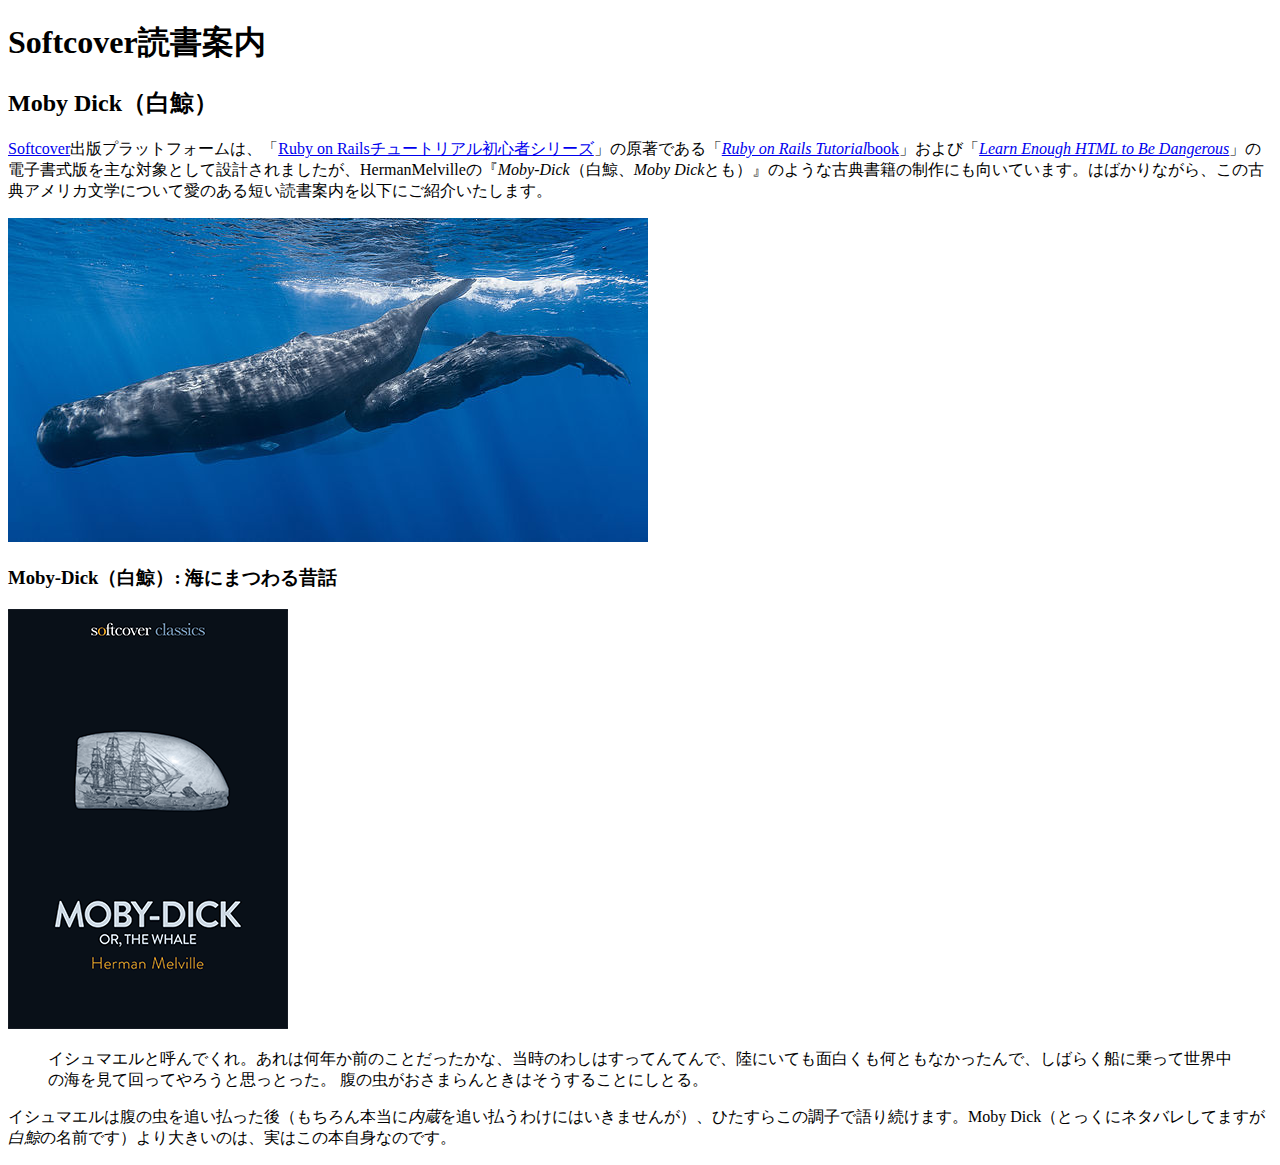
==== moby_dick.html @ f3ca4da6 "add moby_dick html" ====
<!DOCTYPE html>
<html lang="ja">

<head>
  <title>Moby Dick（白鯨）</title>
  <meta charset="utf-8">
</head>

<body>

  <!-- スタイルをもっと追加すること（最後のセクションで行う予定）-->
  <header>
    <h1>Softcover読書案内</h1>
    <h2>Moby Dick（白鯨）</h2>
  </header>

  <div>
    <p>
      <a href="https://www.softcover.io/">Softcover</a>出版プラットフォームは、「<a href="https://railstutorial.jp/">Ruby on
        Railsチュートリアル初心者シリーズ</a>」の原著である「<a href="https://railstutorial.org/book"><em>Ruby on Rails
          Tutorial</em>book</a>」および「<a href="https://learnenough.com/html"><em>Learn Enough HTML to Be
          Dangerous</em></a>」の電子書式版を主な対象として設計されましたが、HermanMelvilleの『<em>Moby-Dick</em>（白鯨、<em>Moby
        Dick</em>とも）』のような古典書籍の制作にも向いています。はばかりながら、この古典アメリカ文学について愛のある短い読書案内を以下にご紹介いたします。
    </p>
  </div>

  <a href="https://commons.wikimedia.org/wiki/File:Sperm_whale_pod.jpg"><img src="images/sperm_whales.jpg"></a>

  <div>

    <h3>Moby-Dick（白鯨）: 海にまつわる昔話</h3>

    <a href="https://www.softcover.io/read/6070fb03/moby-dick" target="_blank" rel="noopener">
      <img src="images/moby_dick.png" alt="Moby-Dick（白鯨）">
    </a>

    <blockquote>
      <p>
        <span>イシュマエルと呼んでくれ。</span>あれは何年か前のことだったかな、当時のわしはすってんてんで、陸にいても面白くも何ともなかったんで、しばらく船に乗って世界中の海を見て回ってやろうと思っとった。
        腹の虫がおさまらんときはそうすることにしとる。
      </p>
    </blockquote>

    <p>
      イシュマエルは腹の虫を追い払った後（もちろん本当に<em>内蔵</em>を追い払うわけにはいきませんが）、ひたすらこの調子で語り続けます。Moby
      Dick（とっくにネタバレしてますが<em>白鯨</em>の名前です）より大きいのは、実はこの本自身なのです。
    </p>
  </div>
</body>

</html>
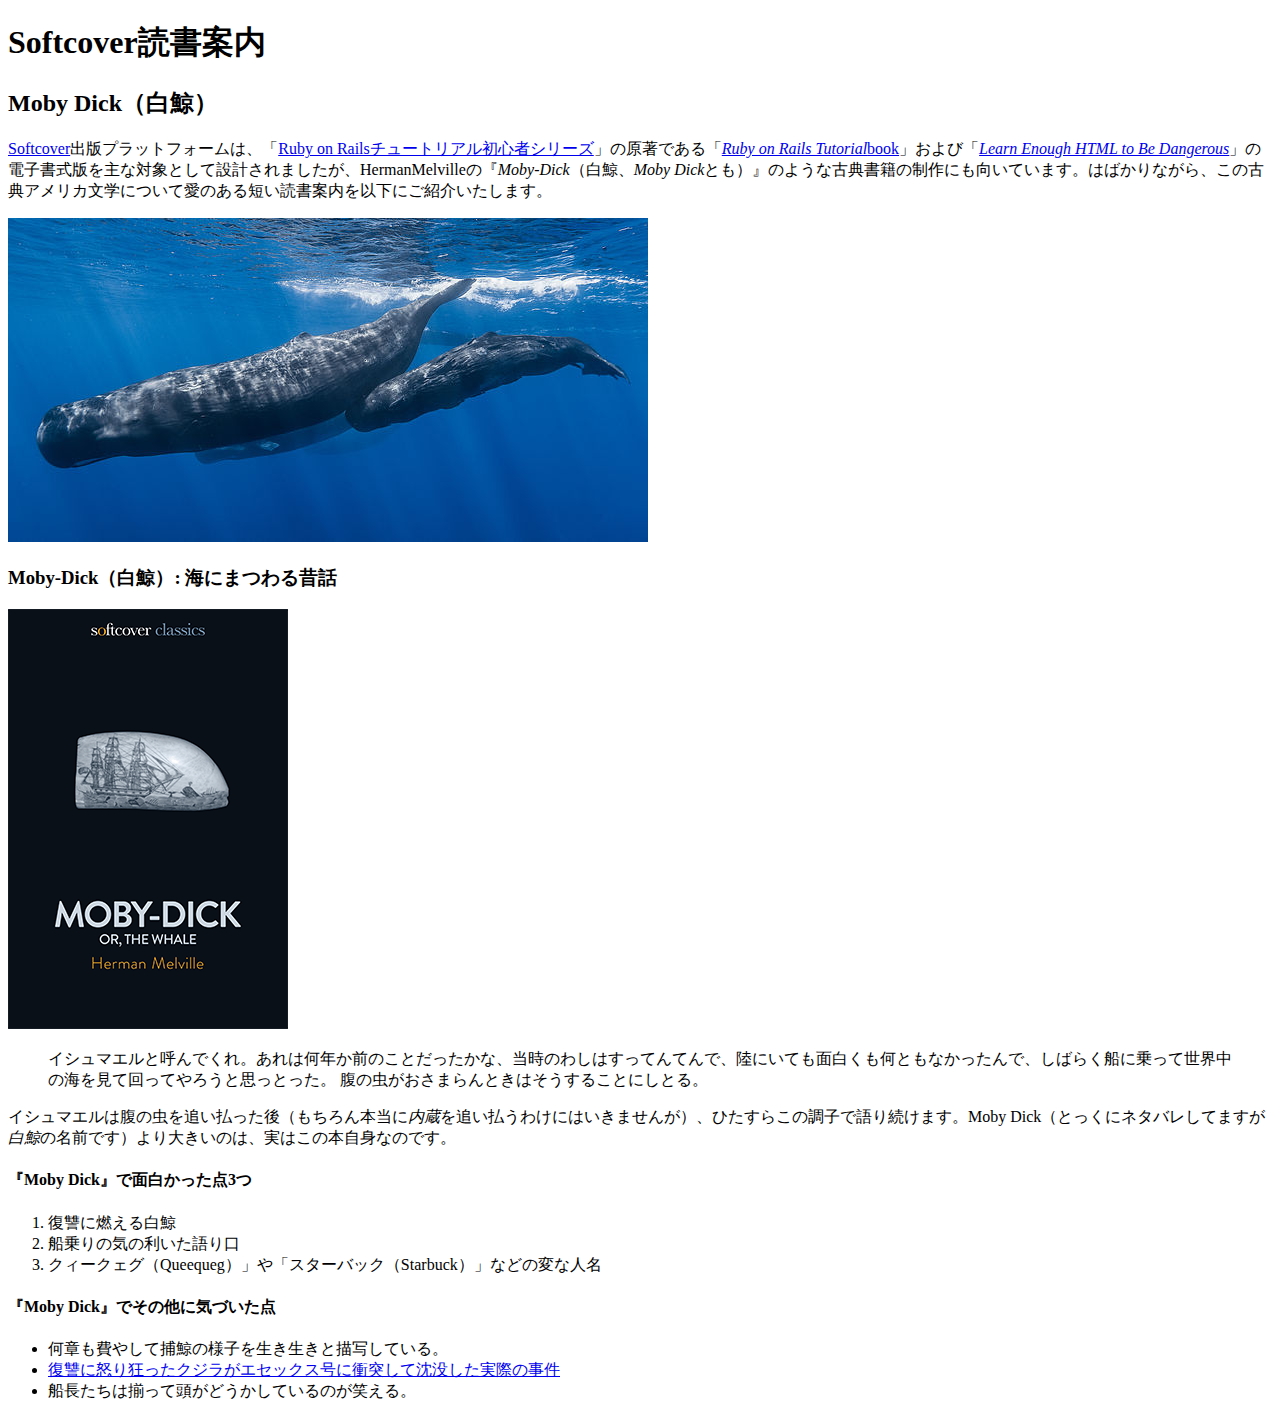
==== commit 8ed94961: "add a moby_dick page and menu" ====
--- a/moby_dick.html
+++ b/moby_dick.html
@@ -24,7 +24,7 @@
     </p>
   </div>
 
-  <a href="https://commons.wikimedia.org/wiki/File:Sperm_whale_pod.jpg"><img src="images/sperm_whales.jpg"></a>
+  <a href="https://commons.wikimedia.org/wiki/File:Sperm_whale_pod.jpg"><img src="images/sperm_whales.jpg" alt="白鯨"></a>
 
   <div>
 
@@ -45,6 +45,24 @@
       イシュマエルは腹の虫を追い払った後（もちろん本当に<em>内蔵</em>を追い払うわけにはいきませんが）、ひたすらこの調子で語り続けます。Moby
       Dick（とっくにネタバレしてますが<em>白鯨</em>の名前です）より大きいのは、実はこの本自身なのです。
     </p>
+
+    <h4>『Moby Dick』で面白かった点3つ</h4>
+
+    <ol>
+      <li>復讐に燃える白鯨</li>
+      <li>船乗りの気の利いた語り口</li>
+      <li>クィークェグ（Queequeg）」や「スターバック（Starbuck）」などの変な人名</li>
+    </ol>
+
+    <h4>『Moby Dick』でその他に気づいた点</h4>
+
+    <ul>
+      <li>何章も費やして捕鯨の様子を生き生きと描写している。</li>
+      <li><a href="https://en.wikipedia.org/wiki/Essex_(whaleship)" target="_blank"
+          rel="noopener">復讐に怒り狂ったクジラがエセックス号に衝突して沈没した実際の事件</a>
+      </li>
+      <li>船長たちは揃って頭がどうかしているのが笑える。</li>
+    </ul>
   </div>
 </body>
 
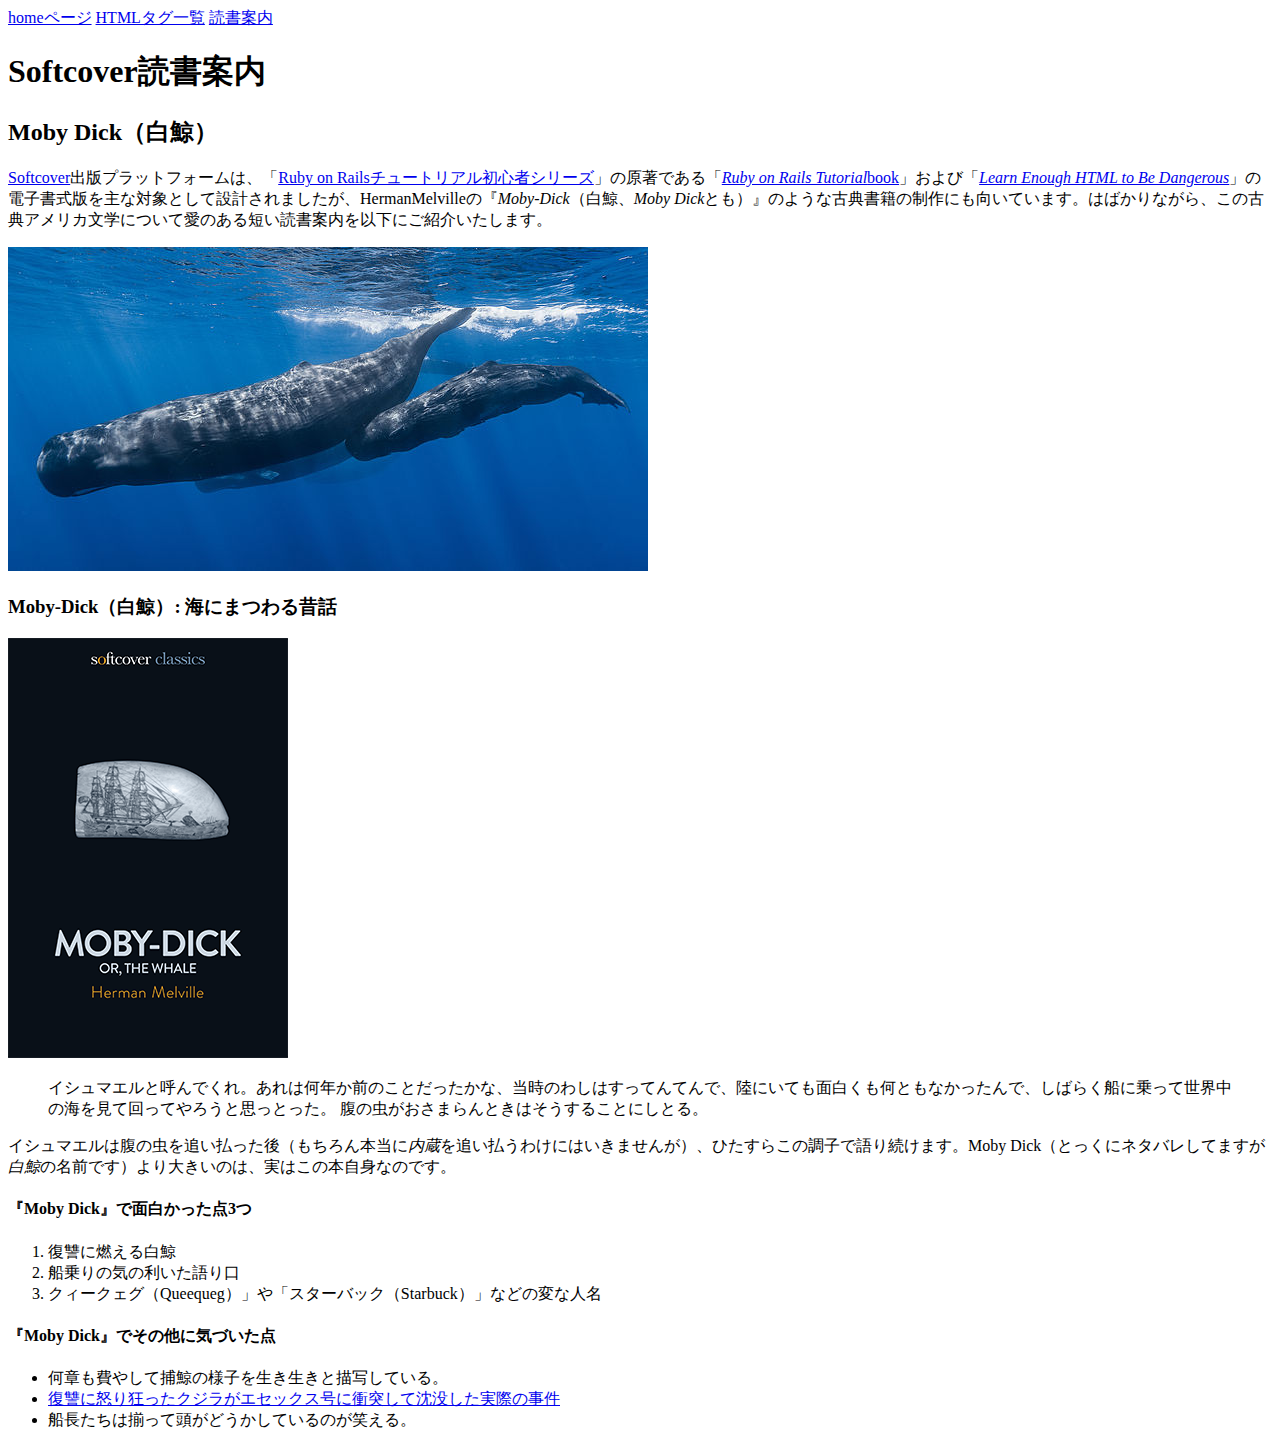
==== commit 293ceb6a: "menu" ====
--- a/moby_dick.html
+++ b/moby_dick.html
@@ -7,6 +7,11 @@
 </head>
 
 <body>
+  <div>
+    <a href="index.html">homeページ</a>
+    <a href="tags.html">HTMLタグ一覧</a>
+    <a href="moby_dick.html">読書案内</a>
+  </div>
 
   <!-- スタイルをもっと追加すること（最後のセクションで行う予定）-->
   <header>
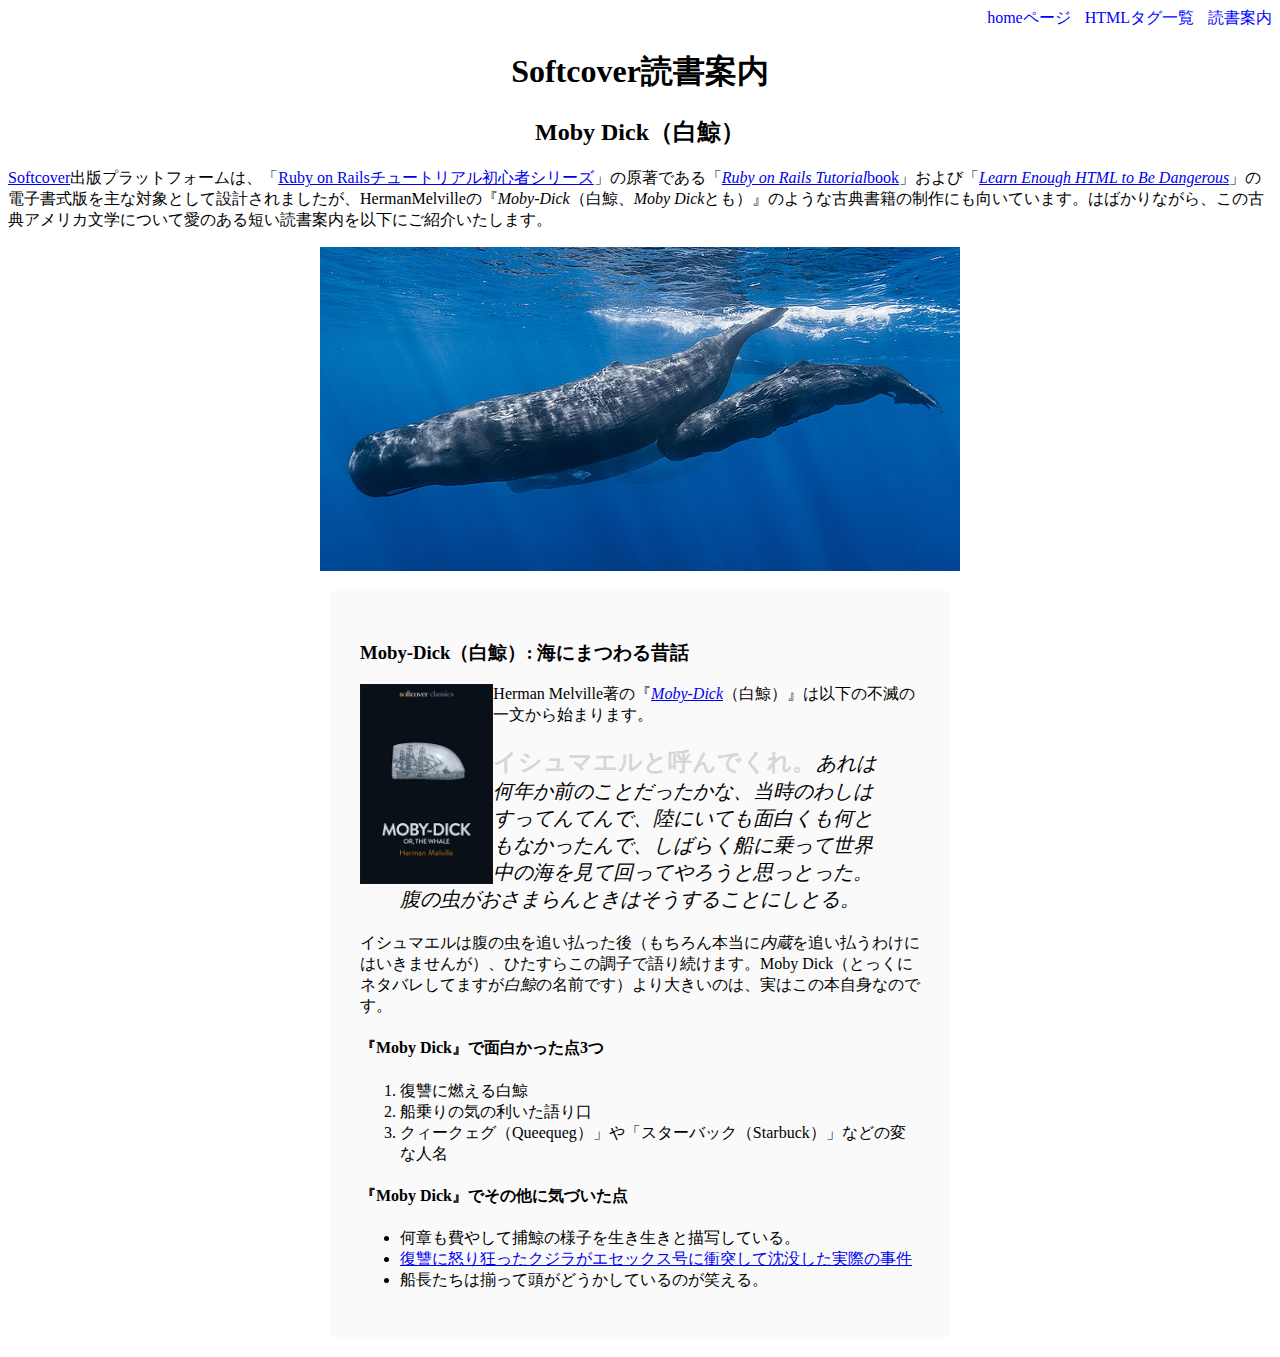
==== commit 07a36800: "Refactor inline styles into a stylesheet" ====
--- a/moby_dick.html
+++ b/moby_dick.html
@@ -7,17 +7,17 @@
 </head>
 
 <body>
-  <div>
-    <a href="index.html">homeページ</a>
-    <a href="tags.html">HTMLタグ一覧</a>
-    <a href="moby_dick.html">読書案内</a>
+
+  <div style="text-align: right;">
+    <a href="index.html" style="text-decoration: none; color: blue;">homeページ</a>
+    <a href="tags.html" style="margin-left: 10px; text-decoration: none; color: blue;">HTMLタグ一覧</a>
+    <a href="moby_dick.html" style="margin-left: 10px; text-decoration: none; color: blue;">読書案内</a>
   </div>
-
   <!-- スタイルをもっと追加すること（最後のセクションで行う予定）-->
-  <header>
+  <heade style="text-align: center; margin: 0 0 80px;">
     <h1>Softcover読書案内</h1>
     <h2>Moby Dick（白鯨）</h2>
-  </header>
+  </heade>
 
   <div>
     <p>
@@ -29,19 +29,27 @@
     </p>
   </div>
 
-  <a href="https://commons.wikimedia.org/wiki/File:Sperm_whale_pod.jpg"><img src="images/sperm_whales.jpg" alt="白鯨"></a>
+  <a href="https://commons.wikimedia.org/wiki/File:Sperm_whale_pod.jpg"><img src="images/sperm_whales.jpg" alt="白鯨"
+      style="display: block; margin: 0 auto;"></a>
 
-  <div>
+  <div style="width: 560px; margin: 20px auto; padding: 30px; background-color: #fafafa;">
 
     <h3>Moby-Dick（白鯨）: 海にまつわる昔話</h3>
 
     <a href="https://www.softcover.io/read/6070fb03/moby-dick" target="_blank" rel="noopener">
-      <img src="images/moby_dick.png" alt="Moby-Dick（白鯨）">
+      <img src="images/moby_dick.png" alt="Moby-Dick（白鯨）" height="200px"
+        style="float: left;  margin: 0 auto; display: block;">
     </a>
 
-    <blockquote>
+    <p>
+      Herman Melville著の『<a href="https://en.wikipedia.org/wiki/Moby-Dick"><em>Moby-Dick</em></a>（白鯨）』は以下の不滅の一文から始まります。
+    </p>
+
+    <blockquote style="font-style: italic; font-size: 20px;">
       <p>
-        <span>イシュマエルと呼んでくれ。</span>あれは何年か前のことだったかな、当時のわしはすってんてんで、陸にいても面白くも何ともなかったんで、しばらく船に乗って世界中の海を見て回ってやろうと思っとった。
+        <span
+          style="font-style: normal; font-size: 24px; font-weight: bold;
+        color: #cccc">イシュマエルと呼んでくれ。</span>あれは何年か前のことだったかな、当時のわしはすってんてんで、陸にいても面白くも何ともなかったんで、しばらく船に乗って世界中の海を見て回ってやろうと思っとった。
         腹の虫がおさまらんときはそうすることにしとる。
       </p>
     </blockquote>
